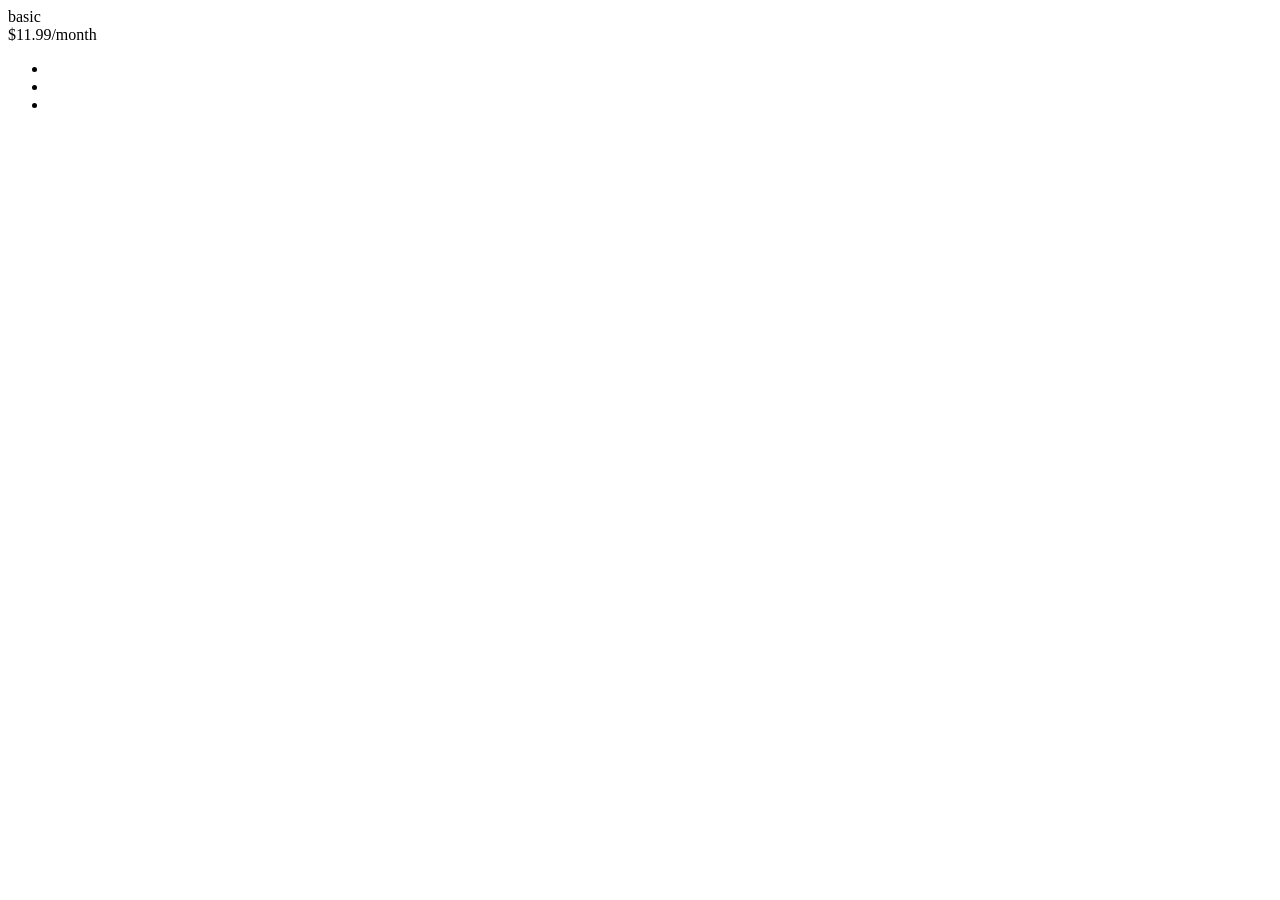
==== index.html @ bb93ec91 "May 15, 2024, 8:12 AM" ====
<!DOCTYPE html>
<html lang="en">
  <head>
    <meta charset="UTF-8" />
    <meta name="viewport" content="width=device-width, initial-scale=1.0" />
    <link rel="stylesheet" href="style.css" />
    <title>Document</title>
  </head>
  <body>
    <div class="pricing-container">
      <div class="pricing-plan">
        <div class="plan-title">basic</div>
        <div class="plan-price">$11.99/month</div>
        <ul class="plan-features">
          <li></li>
          <li></li>
          <li></li>
        </ul>
      </div>
    </div>
  </body>
</html>
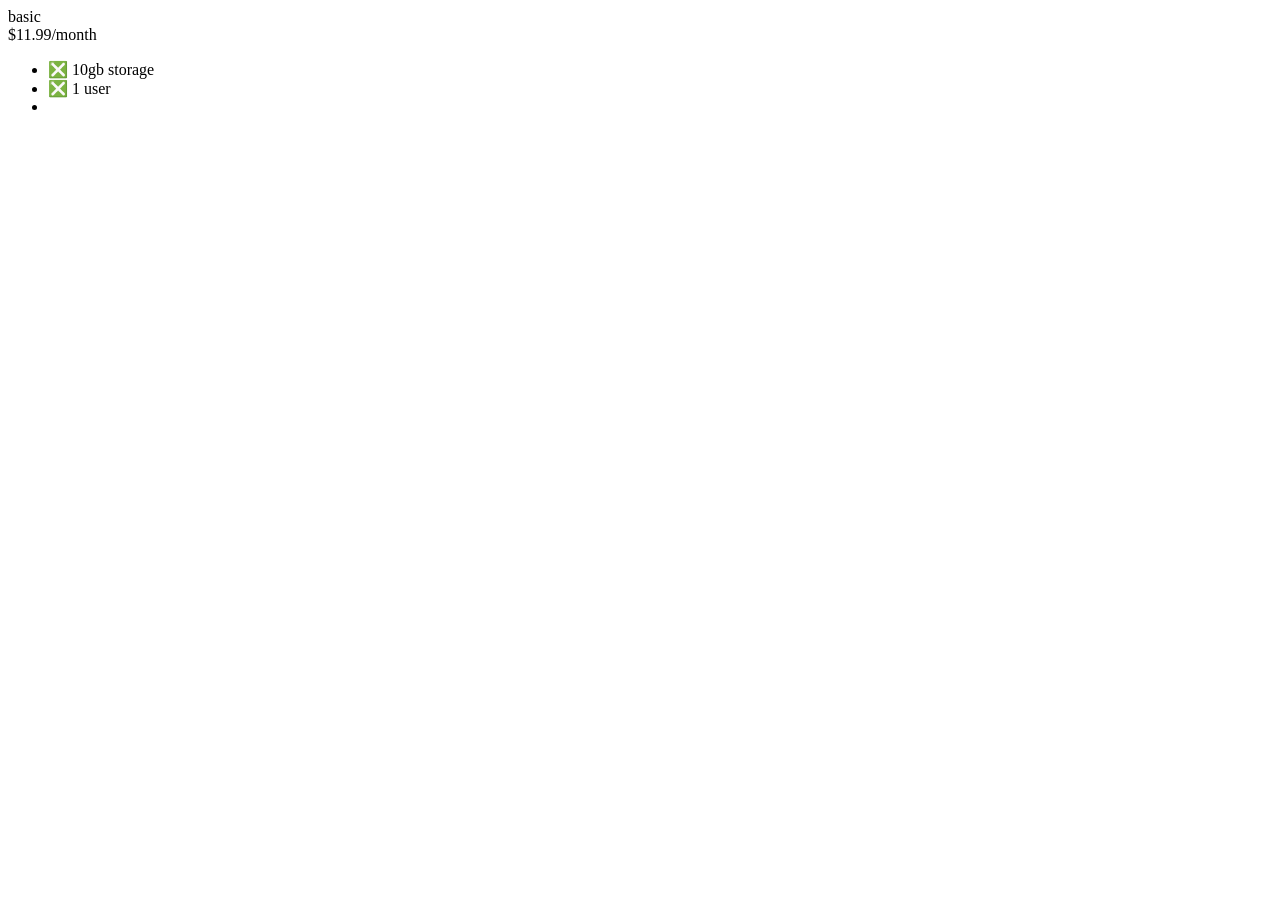
==== commit 28f64358: "May 15, 2024, 8:13 AM" ====
--- a/index.html
+++ b/index.html
@@ -12,8 +12,8 @@
         <div class="plan-title">basic</div>
         <div class="plan-price">$11.99/month</div>
         <ul class="plan-features">
-          <li></li>
-          <li></li>
+          <li>❎ 10gb storage</li>
+          <li>❎ 1 user</li>
           <li></li>
         </ul>
       </div>
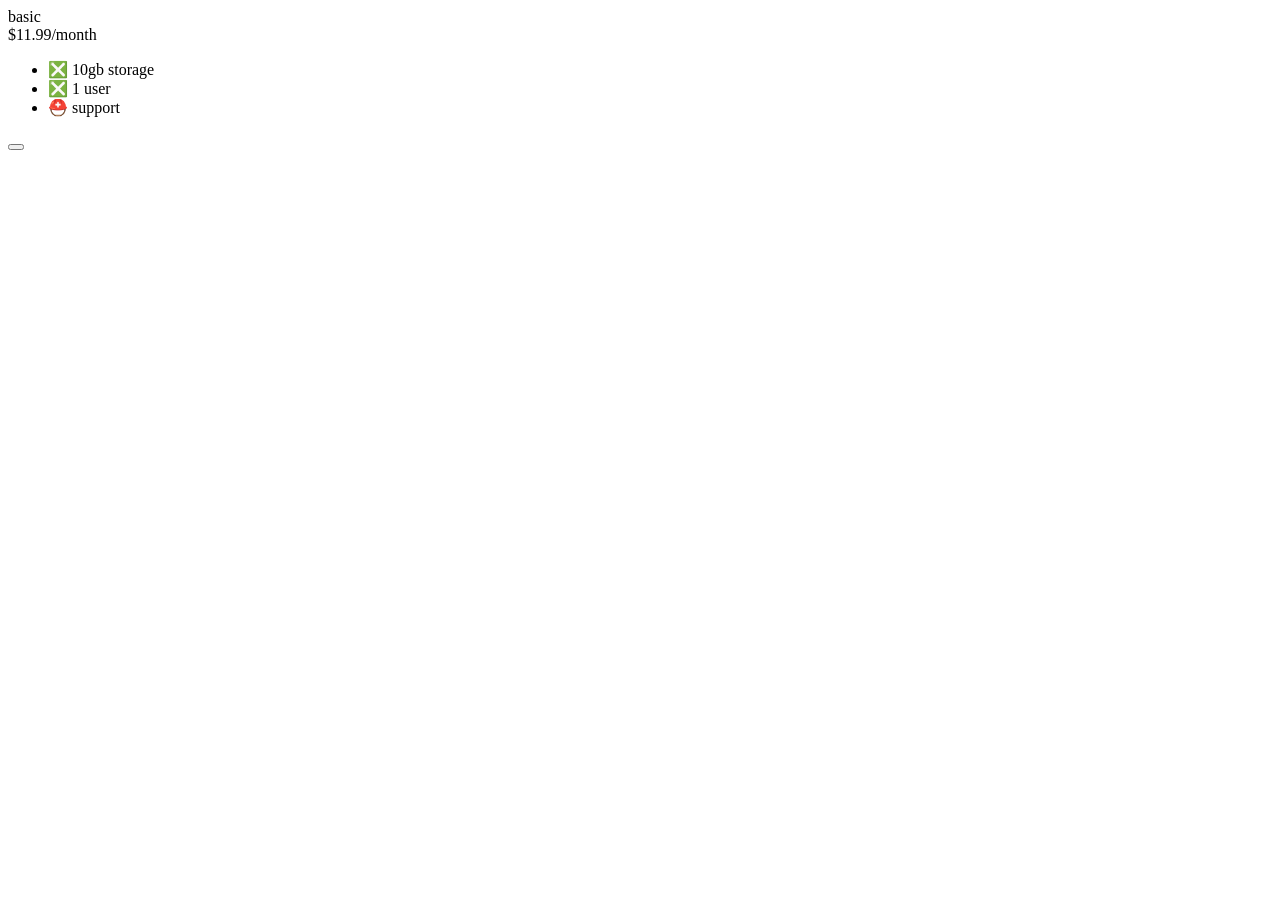
==== commit 410344c7: "May 15, 2024, 8:14 AM" ====
--- a/index.html
+++ b/index.html
@@ -14,8 +14,9 @@
         <ul class="plan-features">
           <li>❎ 10gb storage</li>
           <li>❎ 1 user</li>
-          <li></li>
+          <li>⛑️ support</li>
         </ul>
+        <button></button>
       </div>
     </div>
   </body>
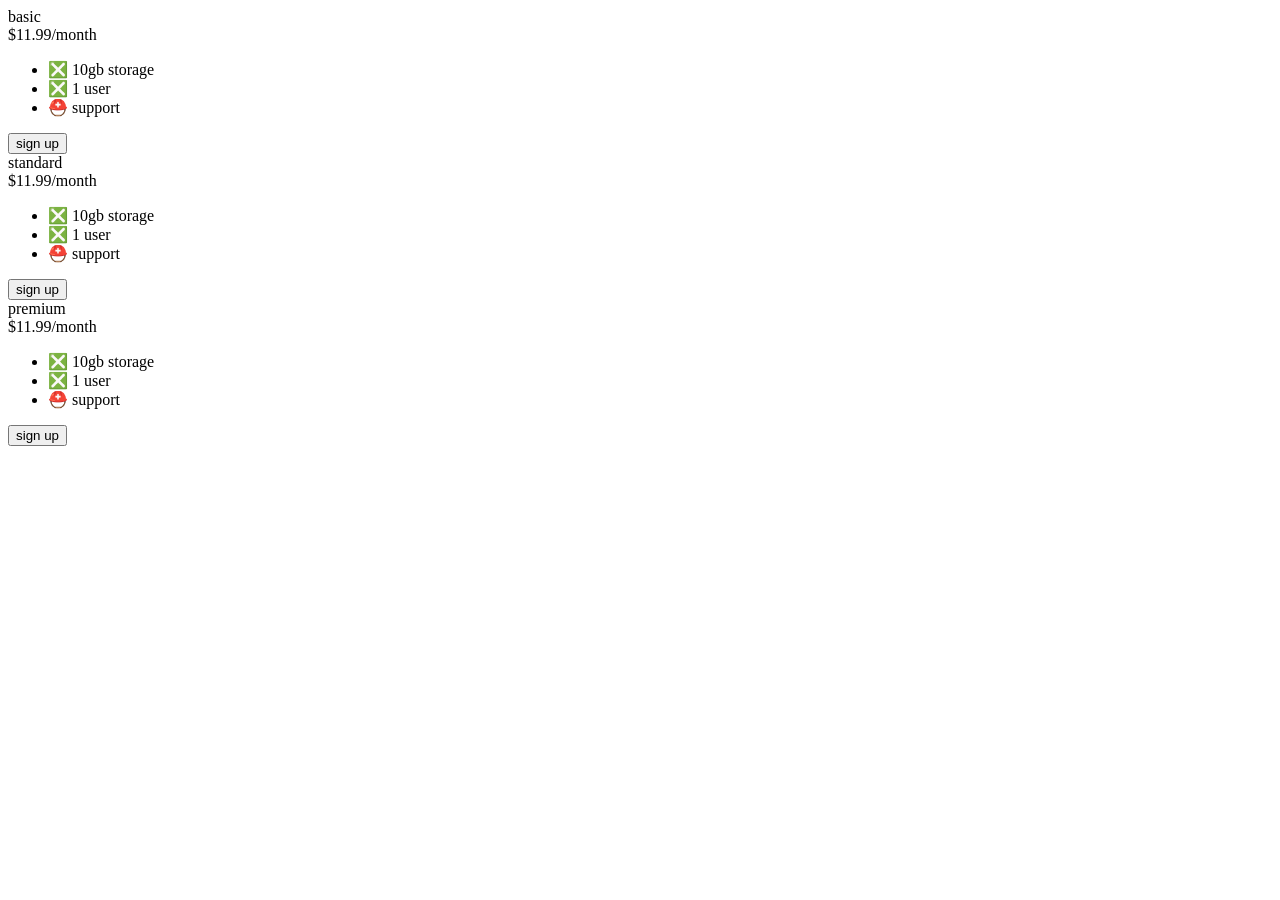
==== commit b970f925: "May 15, 2024, 8:16 AM" ====
--- a/index.html
+++ b/index.html
@@ -16,7 +16,27 @@
           <li>❎ 1 user</li>
           <li>⛑️ support</li>
         </ul>
-        <button></button>
+        <button class="plan-button">sign up</button>
+      </div>
+      <div class="pricing-plan">
+        <div class="plan-title">standard</div>
+        <div class="plan-price">$11.99/month</div>
+        <ul class="plan-features">
+          <li>❎ 10gb storage</li>
+          <li>❎ 1 user</li>
+          <li>⛑️ support</li>
+        </ul>
+        <button class="plan-button">sign up</button>
+      </div>
+      <div class="pricing-plan">
+        <div class="plan-title">premium</div>
+        <div class="plan-price">$11.99/month</div>
+        <ul class="plan-features">
+          <li>❎ 10gb storage</li>
+          <li>❎ 1 user</li>
+          <li>⛑️ support</li>
+        </ul>
+        <button class="plan-button">sign up</button>
       </div>
     </div>
   </body>
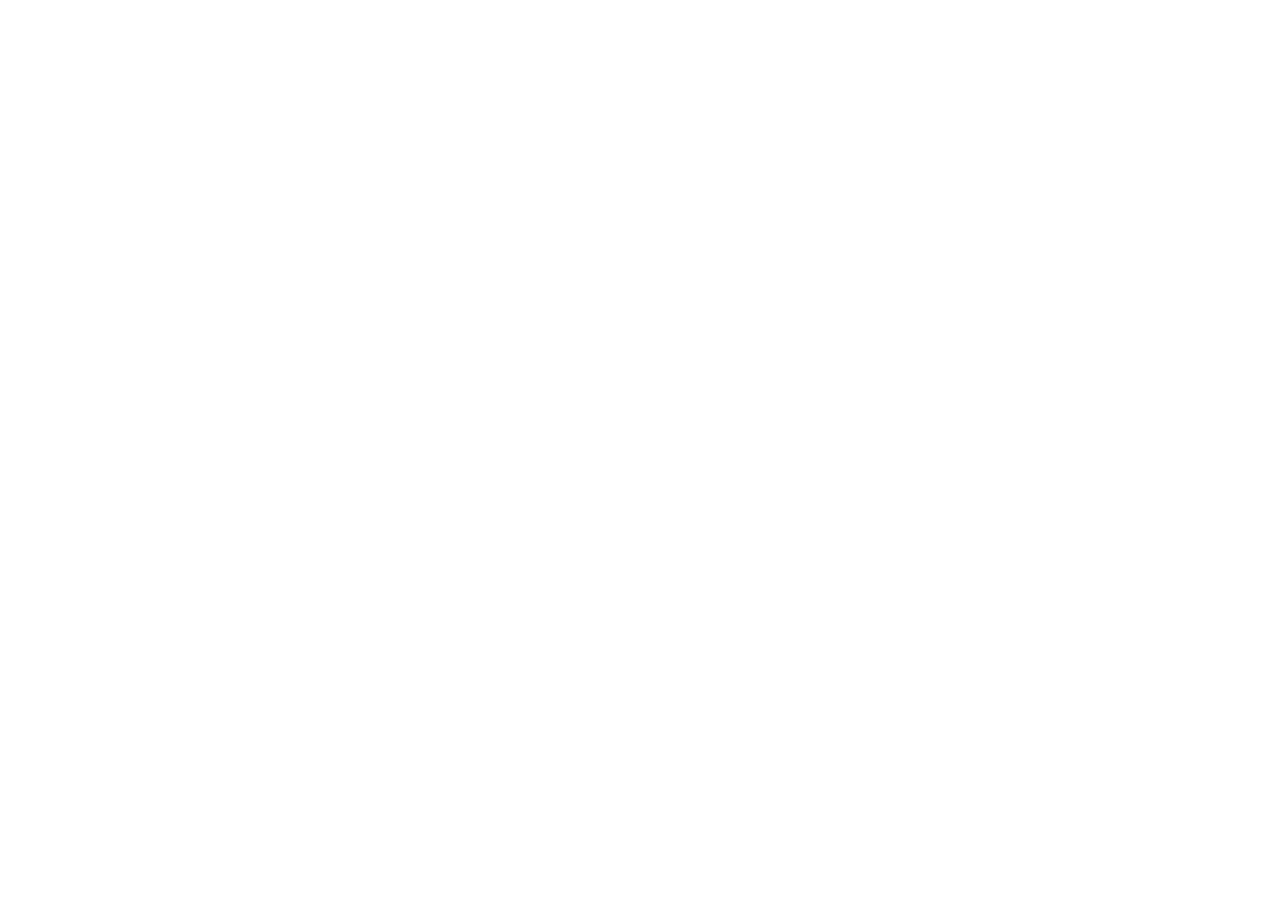
==== commit 035eeb45: "May 15, 2024, 8:43 AM" ====
--- a/index.html
+++ b/index.html
@@ -7,37 +7,27 @@
     <title>Document</title>
   </head>
   <body>
-    <div class="pricing-container">
-      <div class="pricing-plan">
-        <div class="plan-title">basic</div>
-        <div class="plan-price">$11.99/month</div>
-        <ul class="plan-features">
-          <li>❎ 10gb storage</li>
-          <li>❎ 1 user</li>
-          <li>⛑️ support</li>
-        </ul>
-        <button class="plan-button">sign up</button>
-      </div>
-      <div class="pricing-plan">
-        <div class="plan-title">standard</div>
-        <div class="plan-price">$11.99/month</div>
-        <ul class="plan-features">
-          <li>❎ 10gb storage</li>
-          <li>❎ 1 user</li>
-          <li>⛑️ support</li>
-        </ul>
-        <button class="plan-button">sign up</button>
-      </div>
-      <div class="pricing-plan">
-        <div class="plan-title">premium</div>
-        <div class="plan-price">$11.99/month</div>
-        <ul class="plan-features">
-          <li>❎ 10gb storage</li>
-          <li>❎ 1 user</li>
-          <li>⛑️ support</li>
-        </ul>
-        <button class="plan-button">sign up</button>
-      </div>
+    <div class="container">
+      <div class="white"></div>
+      <div class="black"></div>
+      <div class="white"></div>
+      <div class="black"></div>
+      <div class="white"></div>
+      <div class="black"></div>
+      <div class="white"></div>
+      <div class="black"></div>
+      <div class="white"></div>
+      <div class="black"></div>
+      <div class="white"></div>
+      <div class="black"></div>
+      <div class="white"></div>
+      <div class="black"></div>
+      <div class="white"></div>
+      <div class="black"></div>
+      <div class="white"></div>
+      <div class="black"></div>
+      <div class="white"></div>
+      <div class="black"></div>
     </div>
   </body>
 </html>
--- a/style.css
+++ b/style.css
@@ -0,0 +1 @@
+.c
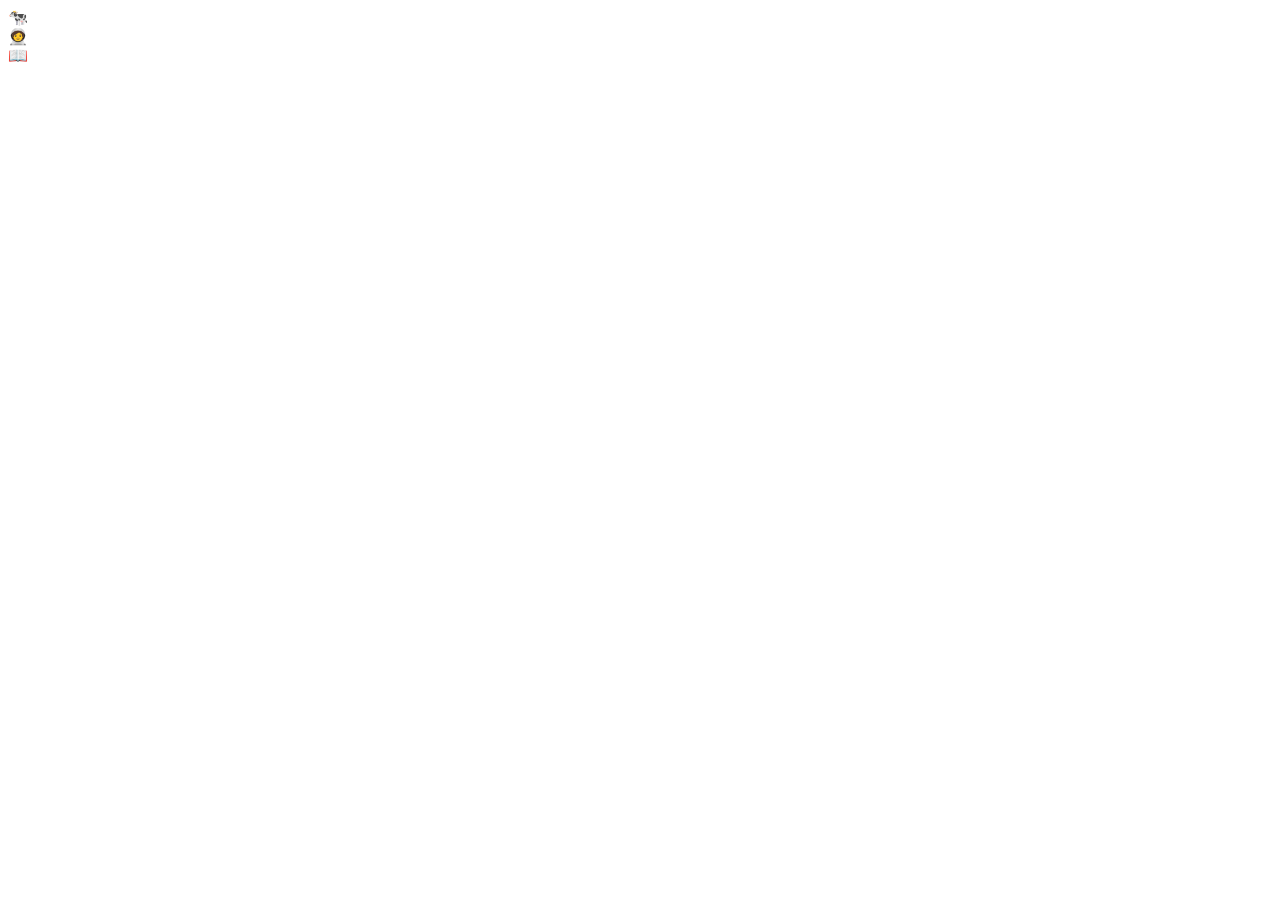
==== commit 06fcf2fd: "May 15, 2024, 9:04 AM" ====
--- a/index.html
+++ b/index.html
@@ -8,26 +8,9 @@
   </head>
   <body>
     <div class="container">
-      <div class="white"></div>
-      <div class="black"></div>
-      <div class="white"></div>
-      <div class="black"></div>
-      <div class="white"></div>
-      <div class="black"></div>
-      <div class="white"></div>
-      <div class="black"></div>
-      <div class="white"></div>
-      <div class="black"></div>
-      <div class="white"></div>
-      <div class="black"></div>
-      <div class="white"></div>
-      <div class="black"></div>
-      <div class="white"></div>
-      <div class="black"></div>
-      <div class="white"></div>
-      <div class="black"></div>
-      <div class="white"></div>
-      <div class="black"></div>
+      <div class="item cowboy">🐄</div>
+      <div class="item astronout">🧑‍🚀</div>
+      <div class="item book">📖</div>
     </div>
   </body>
 </html>
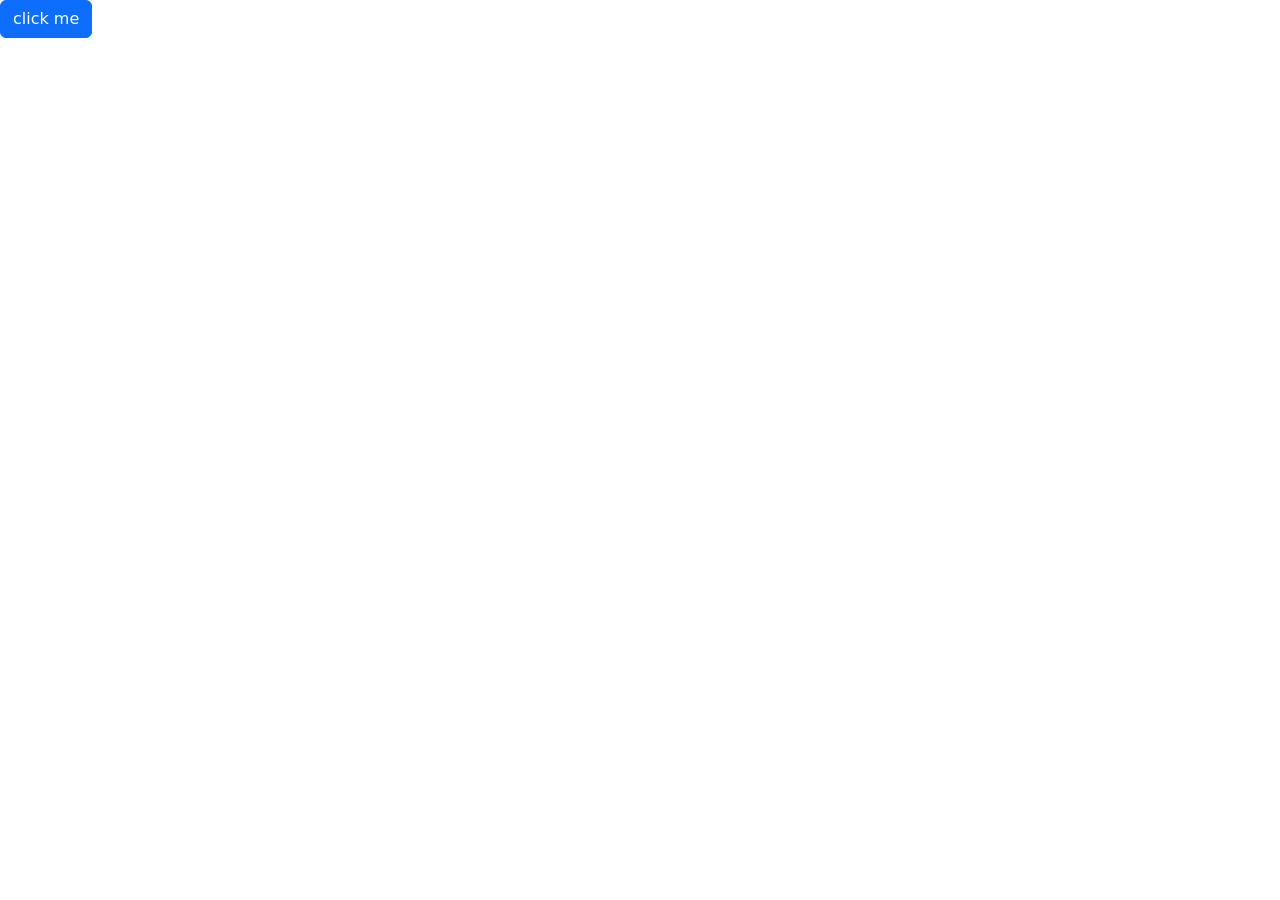
==== commit 6513e34b: "May 15, 2024, 1:52 PM" ====
--- a/index.html
+++ b/index.html
@@ -3,14 +3,16 @@
   <head>
     <meta charset="UTF-8" />
     <meta name="viewport" content="width=device-width, initial-scale=1.0" />
+    <link
+      href="https://cdn.jsdelivr.net/npm/bootstrap@5.3.3/dist/css/bootstrap.min.css"
+      rel="stylesheet"
+      integrity="sha384-QWTKZyjpPEjISv5WaRU9OFeRpok6YctnYmDr5pNlyT2bRjXh0JMhjY6hW+ALEwIH"
+      crossorigin="anonymous"
+    />
     <link rel="stylesheet" href="style.css" />
     <title>Document</title>
   </head>
   <body>
-    <div class="container">
-      <div class="item cowboy">🐄</div>
-      <div class="item astronout">🧑‍🚀</div>
-      <div class="item book">📖</div>
-    </div>
+    <button class="btn btn-primary">click me</button>
   </body>
 </html>
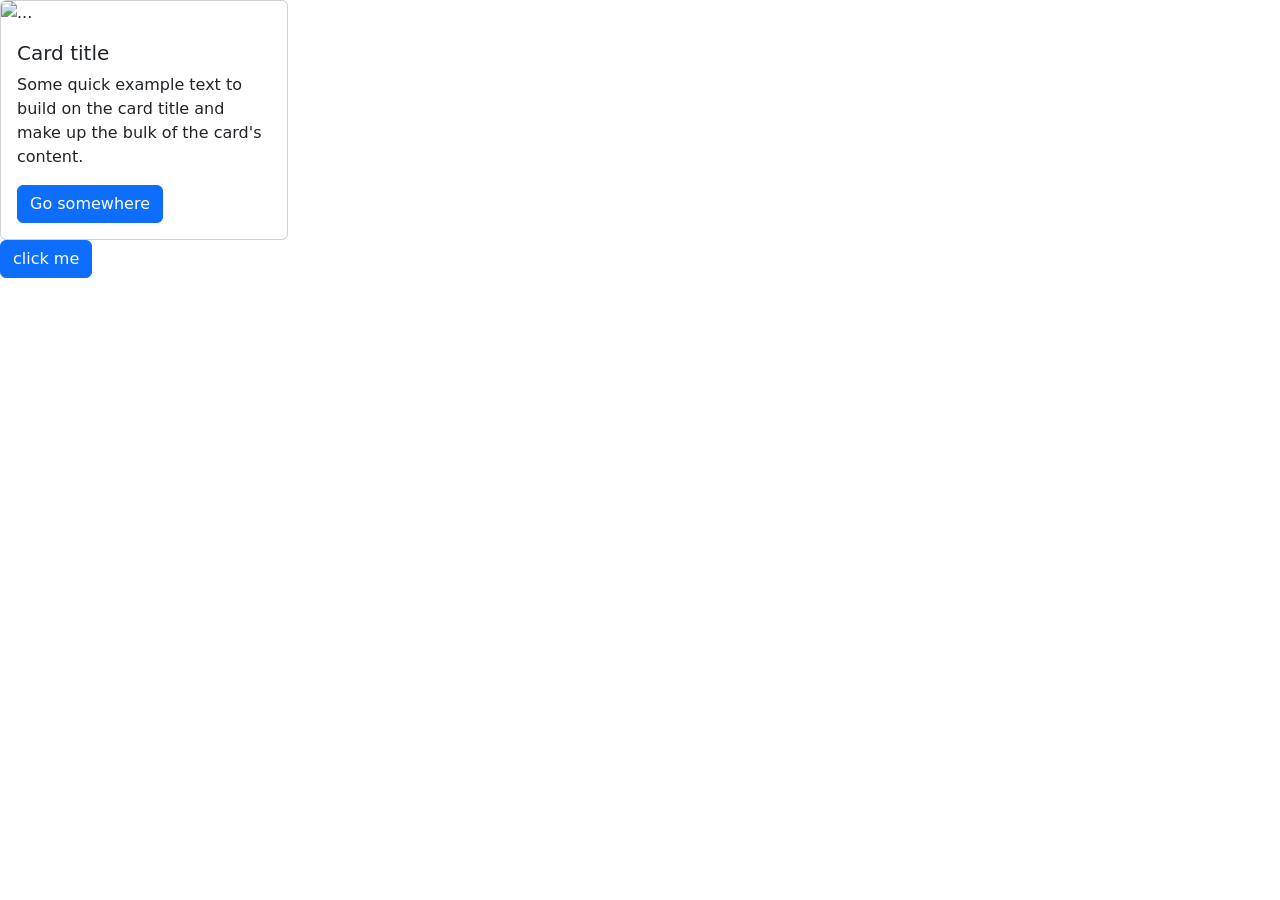
==== commit 02e7364b: "May 15, 2024, 1:55 PM" ====
--- a/index.html
+++ b/index.html
@@ -13,6 +13,21 @@
     <title>Document</title>
   </head>
   <body>
+    <div class="card" style="width: 18rem">
+      <img
+        src="https://cdn.pixabay.com/photo/2023/05/29/00/24/blue-tit-8024809_1280.jpg"
+        class="card-img-top"
+        alt="..."
+      />
+      <div class="card-body">
+        <h5 class="card-title">Card title</h5>
+        <p class="card-text">
+          Some quick example text to build on the card title and make up the
+          bulk of the card's content.
+        </p>
+        <a href="#" class="btn btn-primary">Go somewhere</a>
+      </div>
+    </div>
     <button class="btn btn-primary">click me</button>
   </body>
 </html>
